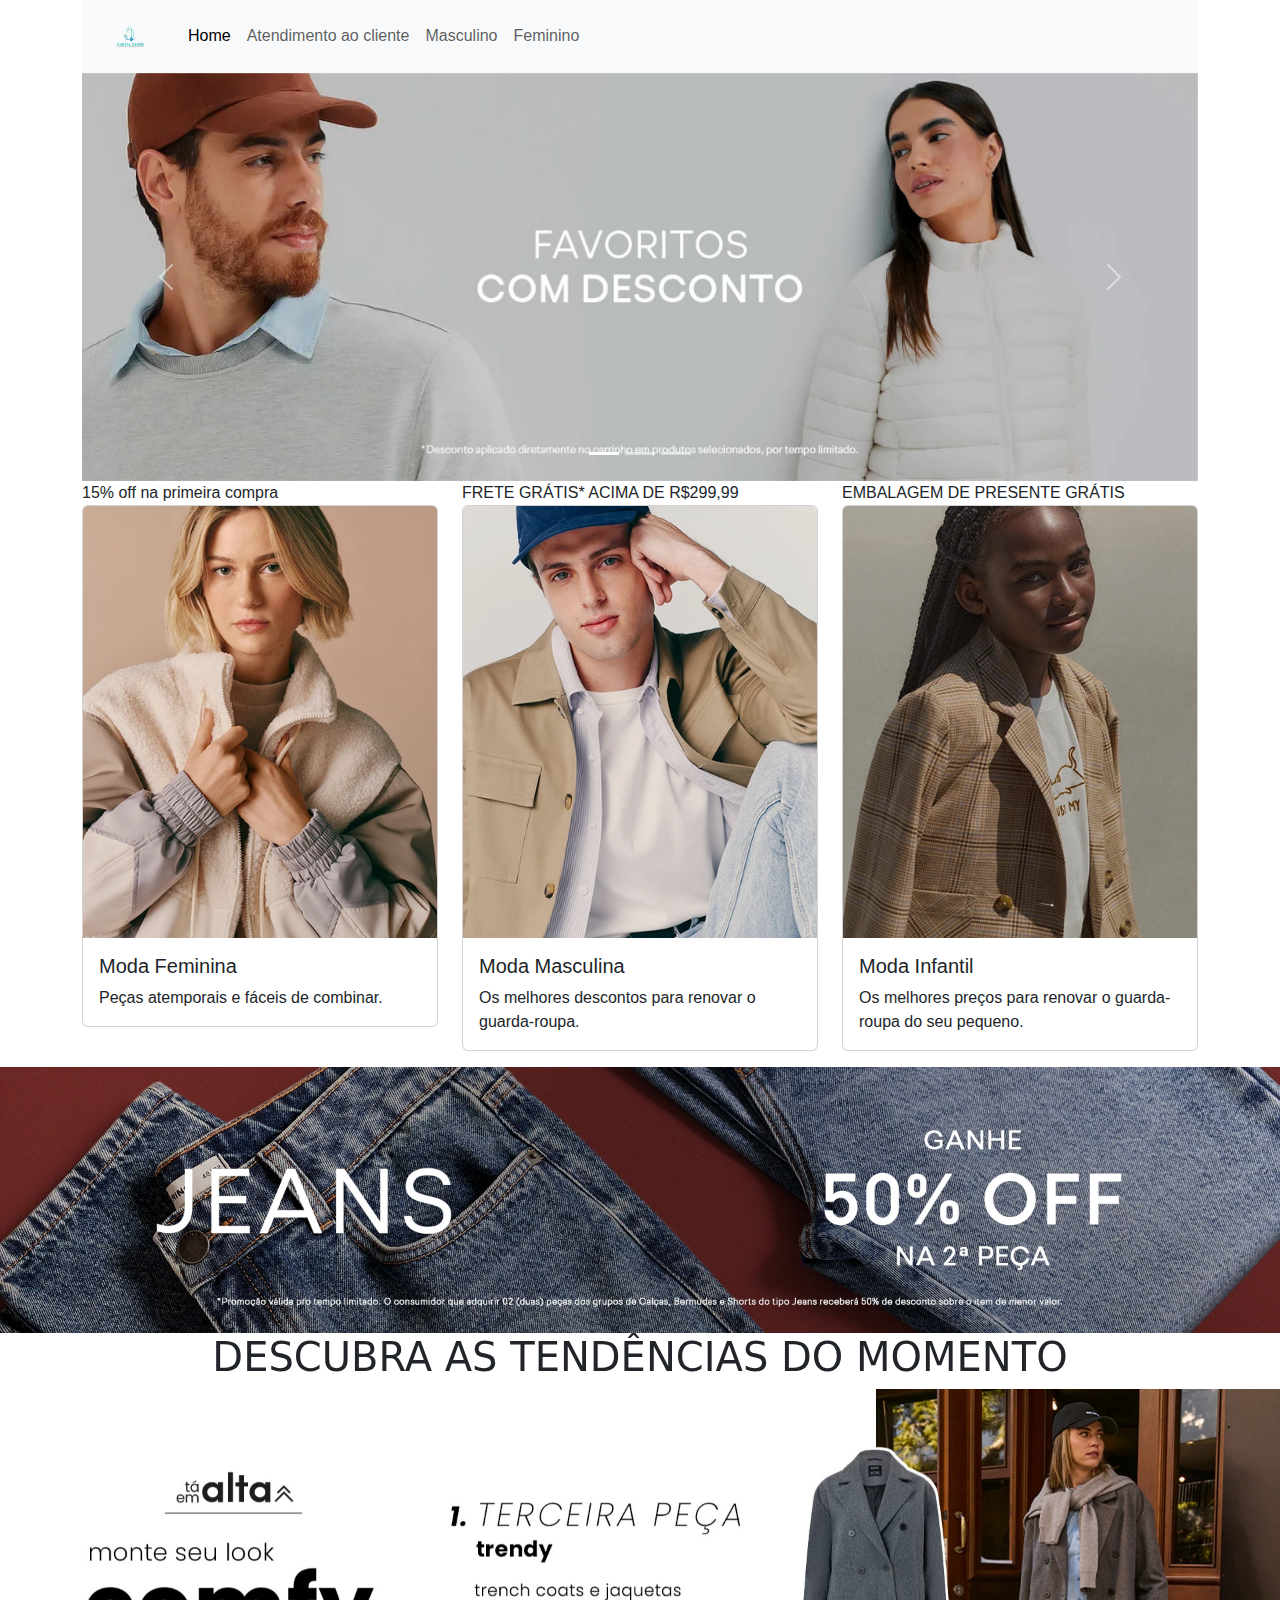
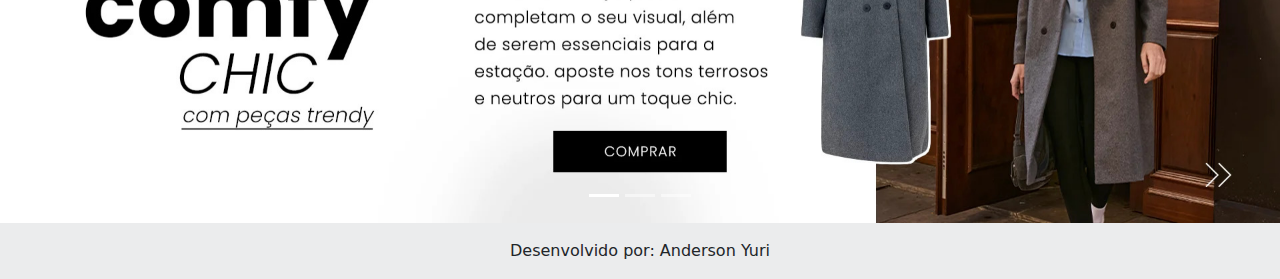
==== index.html @ 221b9bf8 "Add files via upload" ====
<!doctype html>
<html lang="pt-br">
  <head>
    <meta charset="utf-8">
    <meta name="viewport" content="width=device-width, initial-scale=1">
    <link rel="stylesheet" href="css/style.css">
    <title>loja de roupas</title>
    <link href="https://cdn.jsdelivr.net/npm/bootstrap@5.3.3/dist/css/bootstrap.min.css" rel="stylesheet" integrity="sha384-QWTKZyjpPEjISv5WaRU9OFeRpok6YctnYmDr5pNlyT2bRjXh0JMhjY6hW+ALEwIH" crossorigin="anonymous">
  </head>
  <body>
    <div class="container">
      <!--menu-->
      <nav class="navbar navbar-expand-lg bg-body-tertiary">
        <div class="container-fluid">
          <a class="navbar-brand" href="#"><img src="imagens/logo.png" alt="logo" width="70px"></a>
          <button class="navbar-toggler" type="button" data-bs-toggle="collapse" data-bs-target="#navbarNav" aria-controls="navbarNav" aria-expanded="false" aria-label="Toggle navigation">
            <span class="navbar-toggler-icon"></span>
          </button>
          <div class="collapse navbar-collapse" id="navbarNav">
            <ul class="navbar-nav">
              <li class="nav-item">
                <a class="nav-link active" aria-current="page" href="index.html">Home</a>
              </li>
              <li class="nav-item">
                <a class="nav-link" href="atendimento.html">Atendimento ao cliente</a>
              </li>
              <li class="nav-item">
                <a class="nav-link" href="#">Masculino</a>
              </li>
              <li class="nav-item">
                <a class="nav-link" href="#">Feminino</a>
              </li>
            </ul>
          </div>
        </div>
      </nav>
       <!--Fim menu-->
      <!-- carrossel -->
      <div id="carouselExampleIndicators" class="carousel slide" data-bs-ride="carousel">
        <div class="carousel-indicators">
          <button type="button" data-bs-target="#carouselExampleIndicators" data-bs-slide-to="0" class="active" aria-current="true" aria-label="Slide 1"></button>
          <button type="button" data-bs-target="#carouselExampleIndicators" data-bs-slide-to="1" aria-label="Slide 2"></button>
          <button type="button" data-bs-target="#carouselExampleIndicators" data-bs-slide-to="2" aria-label="Slide 3"></button>
        </div>
        <div class="carousel-inner">
          <div class="carousel-item active">
            <img src="imagens/carrossel.jpg" class="d-block w-100" alt="...">
          </div>
          <div class="carousel-item">
            <img src="imagens/carrossel2.jpg" class="d-block w-100" alt="...">
          </div>
          <div class="carousel-item">
            <img src="imagens/carrossel3.jpg" class="d-block w-100" alt="...">
          </div>
        </div>
        <button class="carousel-control-prev" type="button" data-bs-target="#carouselExampleIndicators" data-bs-slide="prev">
          <span class="carousel-control-prev-icon" aria-hidden="true"></span>
          <span class="visually-hidden">Previous</span>
        </button>
        <button class="carousel-control-next" type="button" data-bs-target="#carouselExampleIndicators" data-bs-slide="next">
          <span class="carousel-control-next-icon" aria-hidden="true"></span>
          <span class="visually-hidden">Next</span>
        </button>
      </div>
      <!-- fim carrossel -->
       <!-- grid 1 -->
       <div class="containertext-center" id="grid1">
        <div class="row">
          <div class="col">
            15% off na primeira compra
          </div>
          <div class="col">
            FRETE GRÁTIS* ACIMA DE R$299,99
          </div>
          <div class="col">
            EMBALAGEM DE PRESENTE GRÁTIS
          </div>
        </div>
      </div>
      <!-- fim grid 1 -->
      <!--grid 2-->
      
        <div class="row">
          <div class="col">
            <div class="card mb-3">
              <img src="imagens/Muie.jpg" class="card-img-top" alt="...">
              <div class="card-body">
                <h5 class="card-title">Moda Feminina</h5>
                <p class="card-text">Peças atemporais e fáceis de combinar.</p>
                
              </div>
            </div>
           
          </div>
          <div class="col">
            <div class="card mb-3">
              <img src="imagens/homi.jpg" class="card-img-top" alt="...">
              <div class="card-body">
                <h5 class="card-title">Moda Masculina</h5>
                <p class="card-text">Os melhores descontos para renovar o guarda-roupa.</p>
                
              </div>
            </div>
          </div>
          <div class="col">
            <div class="card mb-3">
              <img src="imagens/criança.jpg" class="card-img-top" alt="...">
              <div class="card-body">
                <h5 class="card-title">Moda Infantil</h5>
                <p class="card-text">Os melhores preços para renovar o guarda-roupa do seu pequeno.</p>
                
              </div>
            </div>
          </div>
        </div>
      </div>
      <!-- Fim grid 2-->
      <div id="carouselExample" class="carousel slide"><!--banner-->
        <div class="carousel-inner">
          <div class="carousel-item active">
            <img src="imagens/banner.jpg" class="d-block w-100" alt="...">
          </div>
        </div>
      </div>
      <!-- fim banner -->
      <!-- carrossel2 -->
      <div id="carousel" class="carousel slide" data-bs-ride="carousel">
        <h1 class="tendencia">DESCUBRA AS TENDÊNCIAS DO MOMENTO</h1>
        <div class="carousel-indicators">
          <button type="button" data-bs-target="#carousel" data-bs-slide-to="0" class="active" aria-current="true" aria-label="Slide 1"></button>
          <button type="button" data-bs-target="#carousel" data-bs-slide-to="1" aria-label="Slide 2"></button>
          <button type="button" data-bs-target="#carousel" data-bs-slide-to="2" aria-label="Slide 3"></button>
        </div>
        <div class="carousel-inner">
          <div class="carousel-item active">
            <img src="imagens/Car1.jpg" class="d-block w-100" alt="...">
          </div>
          <div class="carousel-item">
            <img src="imagens/car2.jpg" class="d-block w-100" alt="...">
          </div>
          <div class="carousel-item">
            <img src="imagens/car3.jpg" class="d-block w-100" alt="...">
          </div>
        </div>
      </div>
      <!-- fim carrossel2 -->
       <!--footer-->
      <footer class="bg-body-tertiary text-center text-lg-start">
        <div class="text-center p-3" style="background-color: rgba(0, 0, 0, 0.05);">
          Desenvolvido por: Anderson Yuri
        </div>
      </footer>
      <!--Fim do footer-->
    </div><!--fim container-->
   <script src="https://cdn.jsdelivr.net/npm/bootstrap@5.3.3/dist/js/bootstrap.bundle.min.js" integrity="sha384-YvpcrYf0tY3lHB60NNkmXc5s9fDVZLESaAA55NDzOxhy9GkcIdslK1eN7N6jIeHz" crossorigin="anonymous"></script>
  </body>
</html>
---- css/style.css ----
*{
 margin: 0;
 padding: 0;
 box-sizing: border-box;   
}
.container{
    font-family:'Trebuchet MS', 'Lucida Sans Unicode', 'Lucida Grande', 'Lucida Sans', Arial, sans-serif;
    justify-content: center;
    align-items: center;
}
.tendencia{
    text-align: center;
}
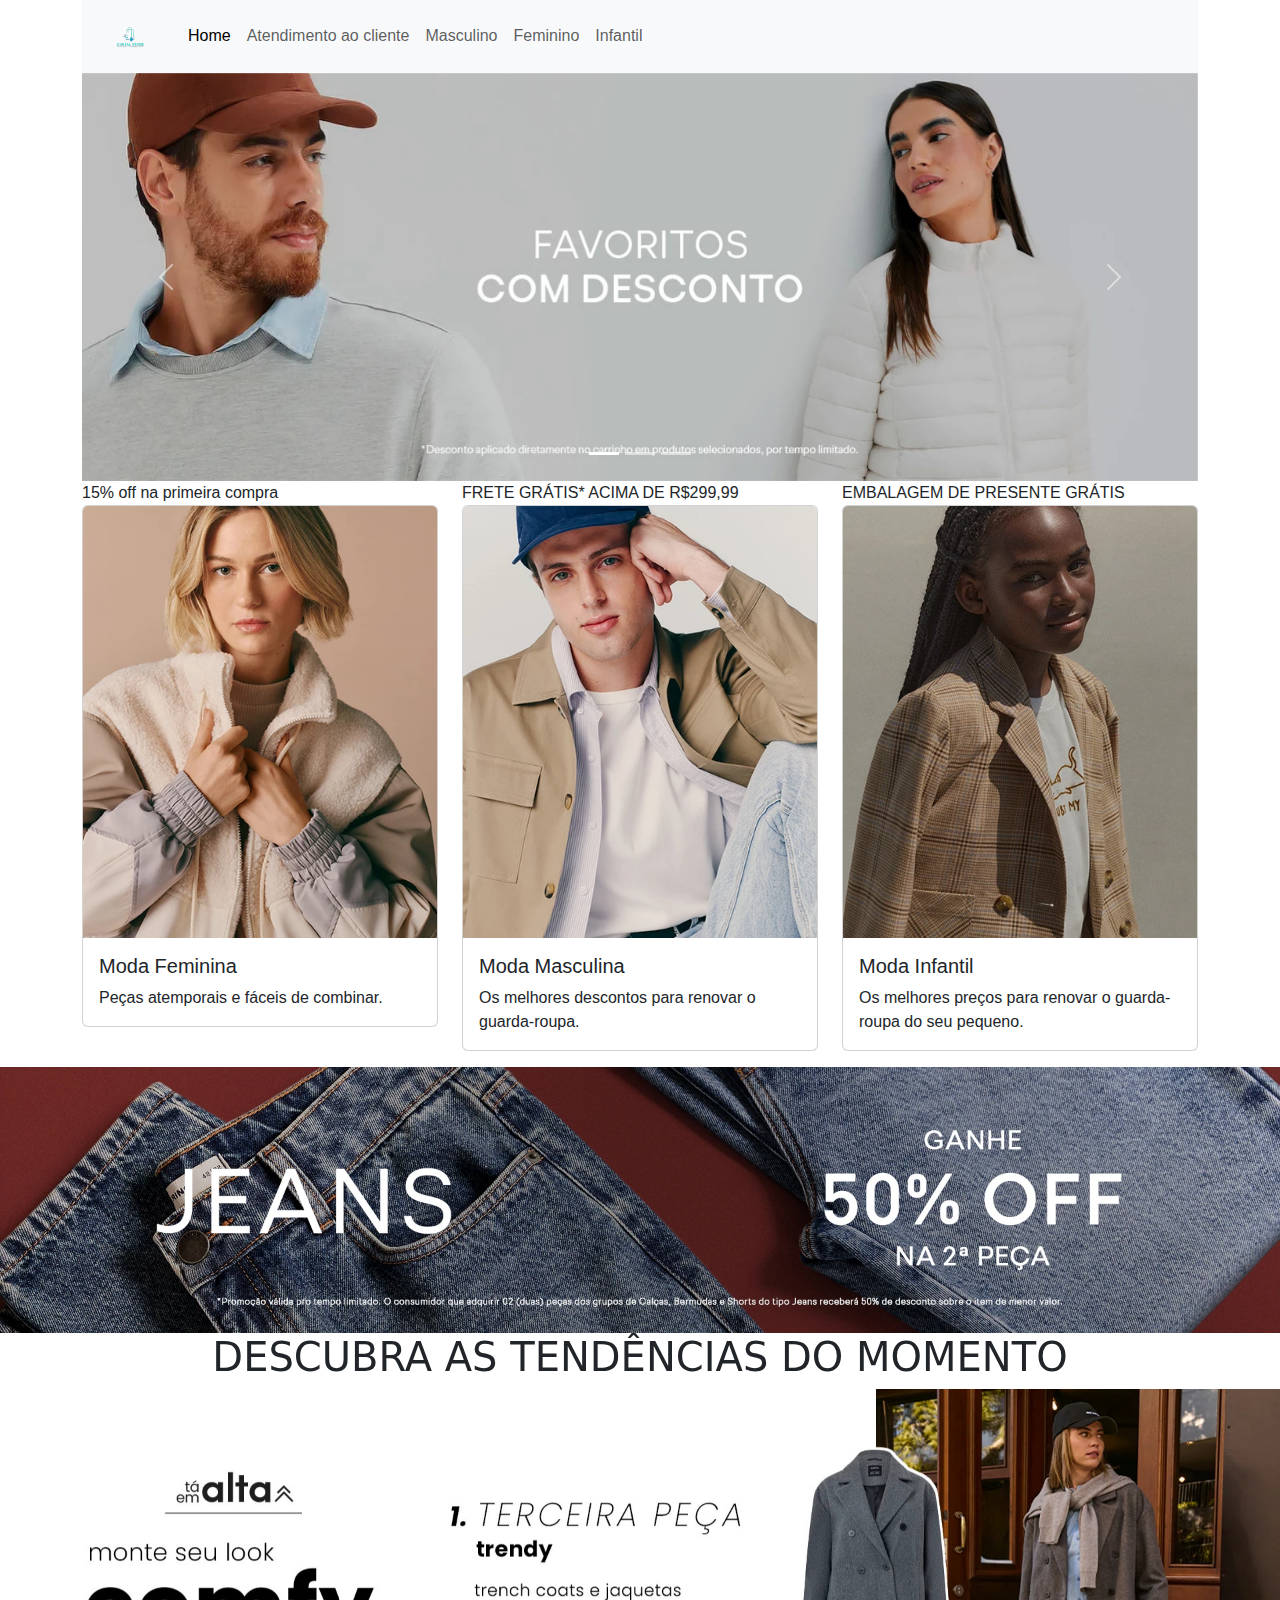
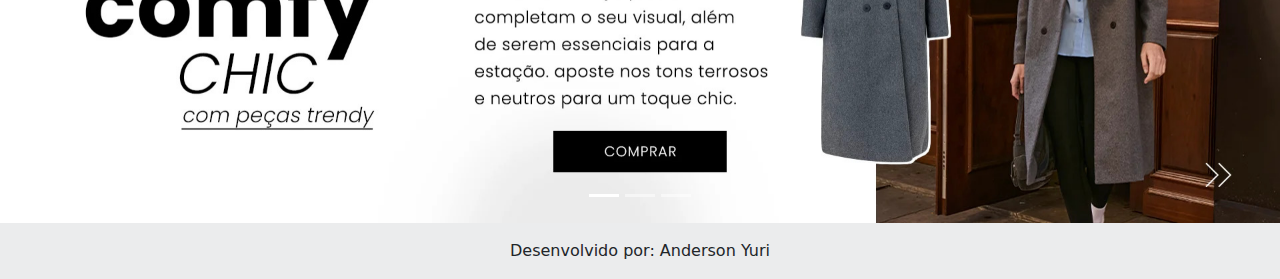
==== commit 0b287381: "Estrutura do site" ====
--- a/index.html
+++ b/index.html
@@ -29,6 +29,9 @@
               </li>
               <li class="nav-item">
                 <a class="nav-link" href="#">Feminino</a>
+              </li>
+              <li class="nav-item">
+                <a class="nav-link" href="#">Infantil</a>
               </li>
             </ul>
           </div>
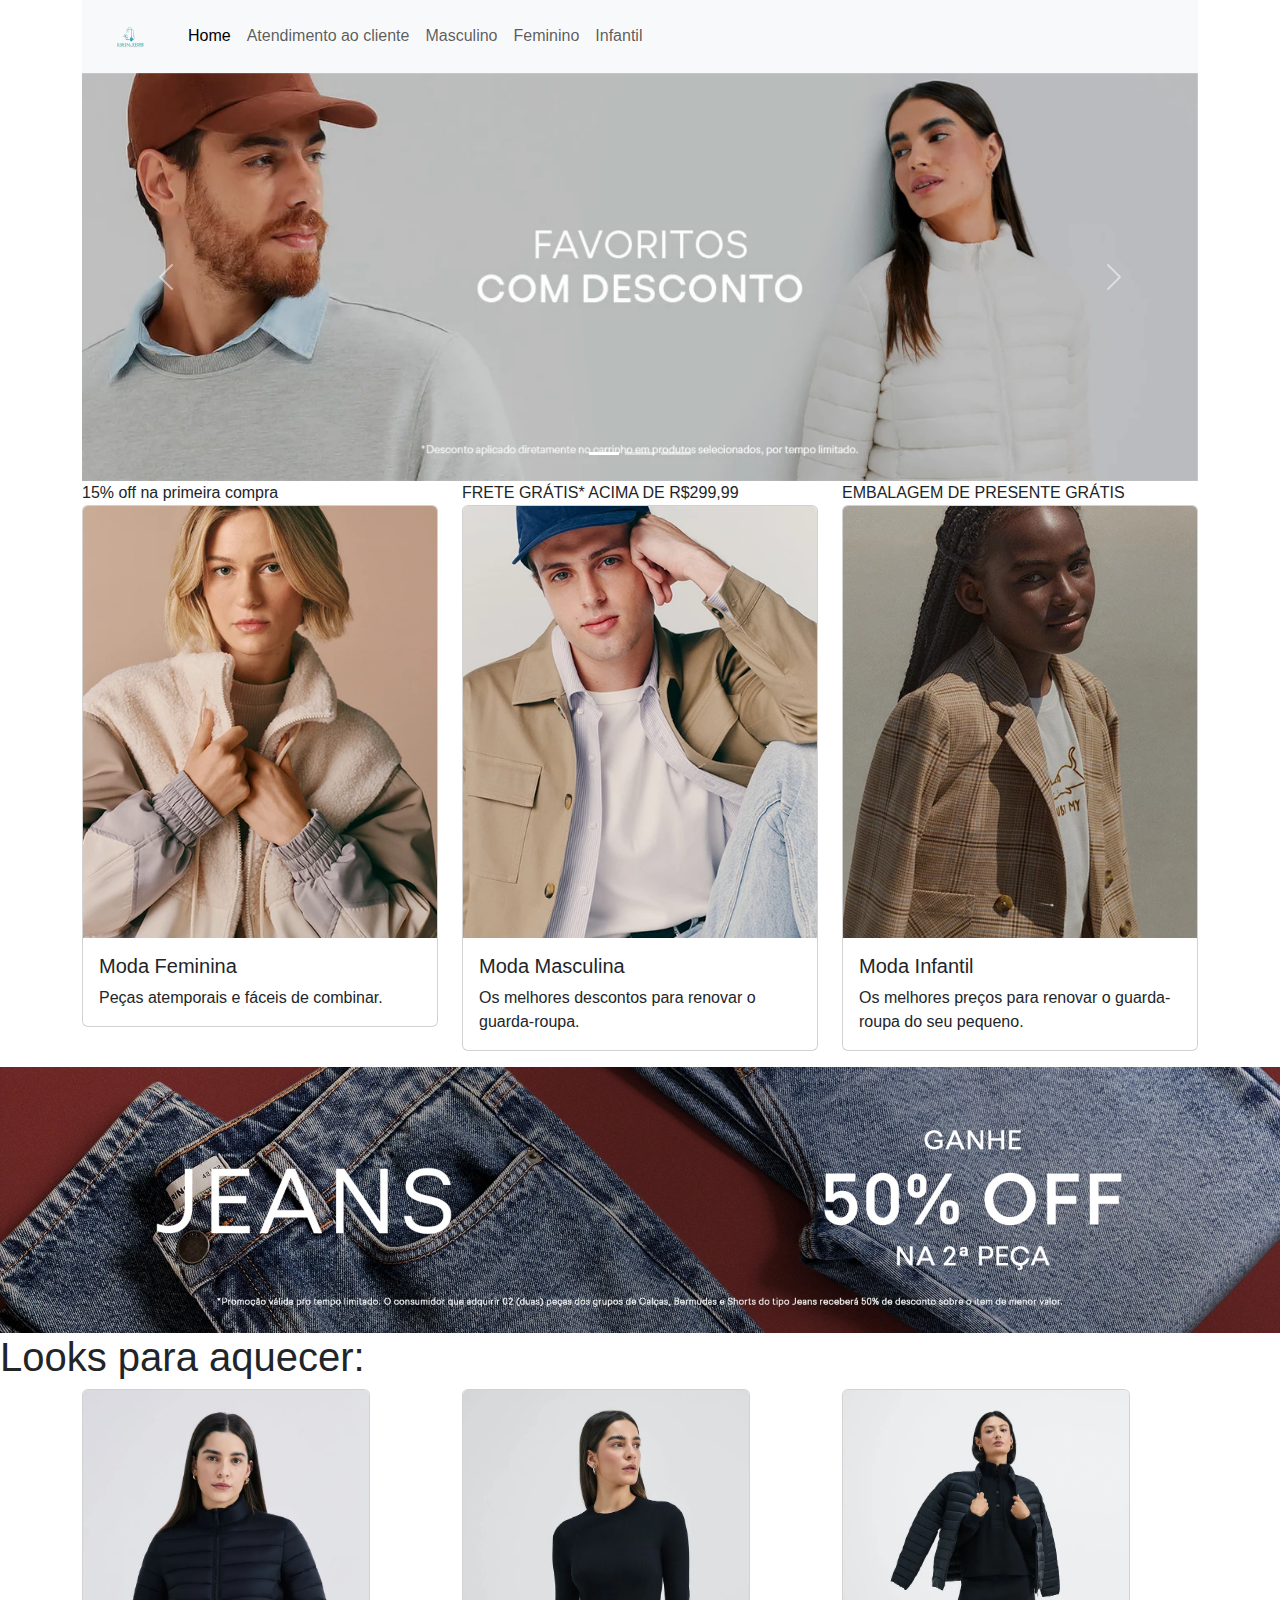
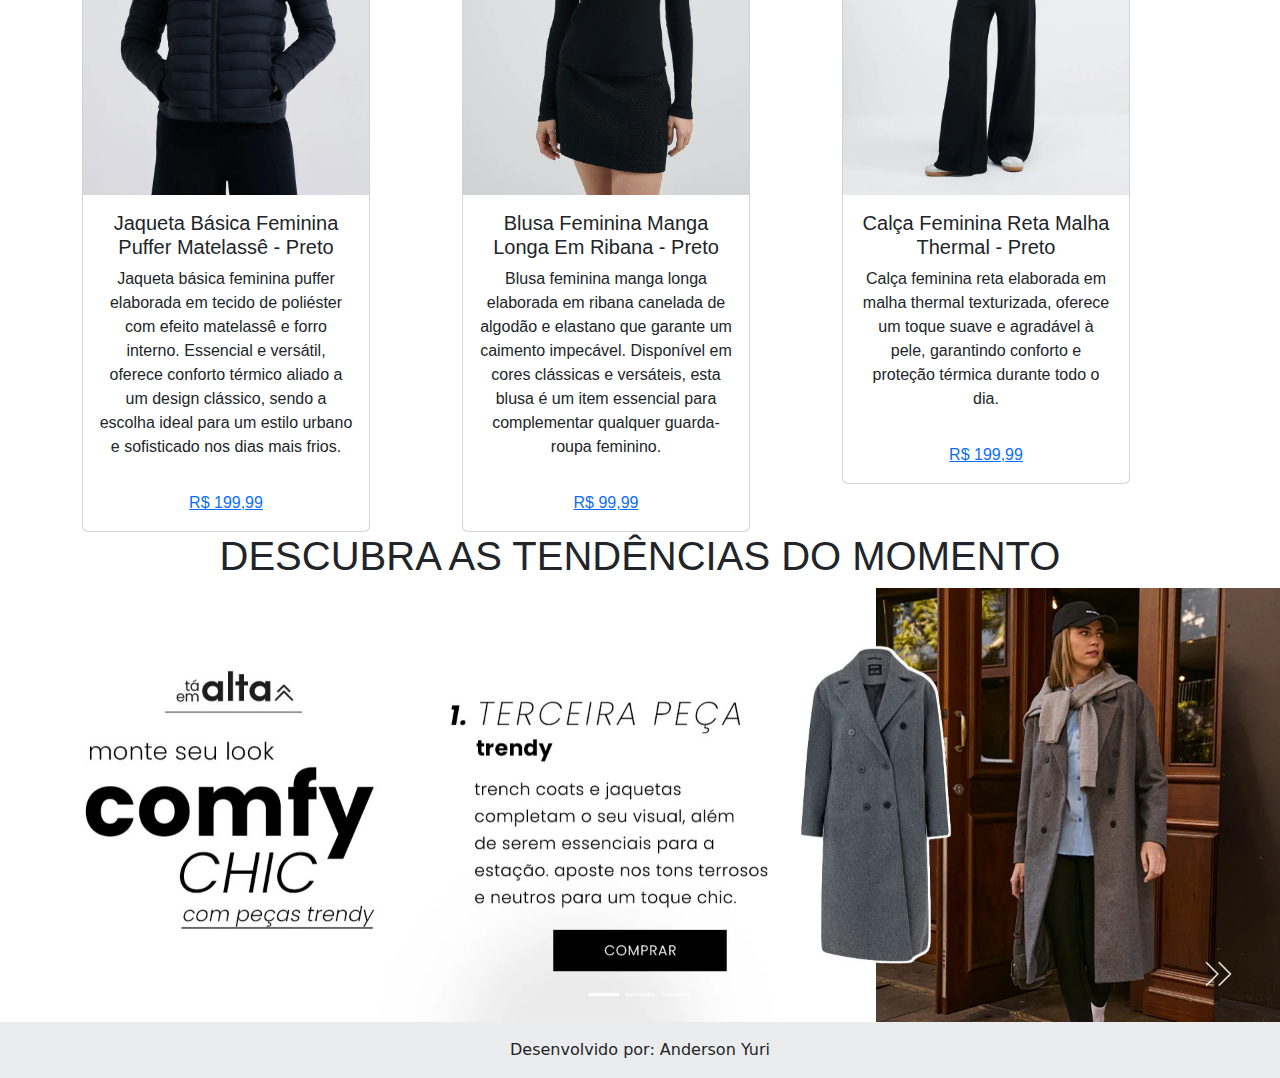
==== commit 89caf80a: "Estrutura do site" ====
--- a/index.html
+++ b/index.html
@@ -116,7 +116,7 @@
             </div>
           </div>
         </div>
-      </div>
+      </div> <!--Fim container 1-->
       <!-- Fim grid 2-->
       <div id="carouselExample" class="carousel slide"><!--banner-->
         <div class="carousel-inner">
@@ -126,6 +126,51 @@
         </div>
       </div>
       <!-- fim banner -->
+       <h1 class="Looks">Looks para aquecer:</h1>
+       <div class="container text-center"> <!--looks-->
+        <div class="row">
+          <div class="col">
+            <div class="card" style="width: 18rem;">
+              <img src="imagens/JaqueFemi.jpg" class="card-img-top" alt="...">
+              <div class="card-body">
+                <h5 class="card-title">Jaqueta Básica Feminina Puffer Matelassê - Preto</h5>
+                <p class="card-text">Jaqueta básica feminina puffer elaborada em tecido de poliéster com efeito matelassê e forro interno. Essencial e versátil, oferece conforto térmico aliado a um design clássico, sendo a escolha ideal para um estilo urbano e sofisticado nos dias mais frios.
+                </p>
+              </div>
+              <div class="card-body">
+                <a href="#" class="card-link">R$ 199,99
+                </a>
+              </div>
+            </div>
+          </div>
+          <div class="col">
+            <div class="card" style="width: 18rem;">
+              <img src="imagens/manga.jpg" class="card-img-top" alt="...">
+              <div class="card-body">
+                <h5 class="card-title">Blusa Feminina Manga Longa Em Ribana - Preto</h5>
+                <p class="card-text">Blusa feminina manga longa elaborada em ribana canelada de algodão e elastano que garante um caimento impecável. Disponível em cores clássicas e versáteis, esta blusa é um item essencial para complementar qualquer guarda-roupa feminino.</p>
+              </div>
+              <div class="card-body">
+                <a href="#" class="card-link">R$ 99,99
+                </a>
+              </div>
+            </div>
+          </div>
+          <div class="col">
+            <div class="card" style="width: 18rem;">
+              <img src="imagens/calça.jpg" class="card-img-top" alt="...">
+              <div class="card-body">
+                <h5 class="card-title">Calça Feminina Reta Malha Thermal - Preto</h5>
+                <p class="card-text">Calça feminina reta elaborada em malha thermal texturizada, oferece um toque suave e agradável à pele, garantindo conforto e proteção térmica durante todo o dia.</p>
+              </div>
+              <div class="card-body">
+                <a href="#" class="card-link">R$ 199,99
+                </a>
+              </div>
+            </div>
+          </div>
+        </div>
+      </div> <!--Fim loks-->
       <!-- carrossel2 -->
       <div id="carousel" class="carousel slide" data-bs-ride="carousel">
         <h1 class="tendencia">DESCUBRA AS TENDÊNCIAS DO MOMENTO</h1>
@@ -154,7 +199,7 @@
         </div>
       </footer>
       <!--Fim do footer-->
-    </div><!--fim container-->
+    </div><!--fim container 2-->
    <script src="https://cdn.jsdelivr.net/npm/bootstrap@5.3.3/dist/js/bootstrap.bundle.min.js" integrity="sha384-YvpcrYf0tY3lHB60NNkmXc5s9fDVZLESaAA55NDzOxhy9GkcIdslK1eN7N6jIeHz" crossorigin="anonymous"></script>
   </body>
 </html>--- a/css/style.css
+++ b/css/style.css
@@ -4,10 +4,16 @@
  box-sizing: border-box;   
 }
 .container{
+    
     font-family:'Trebuchet MS', 'Lucida Sans Unicode', 'Lucida Grande', 'Lucida Sans', Arial, sans-serif;
     justify-content: center;
     align-items: center;
 }
+.Looks{
+    font-family: 'Trebuchet MS', 'Lucida Sans Unicode', 'Lucida Grande', 'Lucida Sans', Arial, sans-serif;
+}
 .tendencia{
+    font-family: 'Trebuchet MS', 'Lucida Sans Unicode', 'Lucida Grande', 'Lucida Sans', Arial, sans-serif;
     text-align: center;
-}+}
+
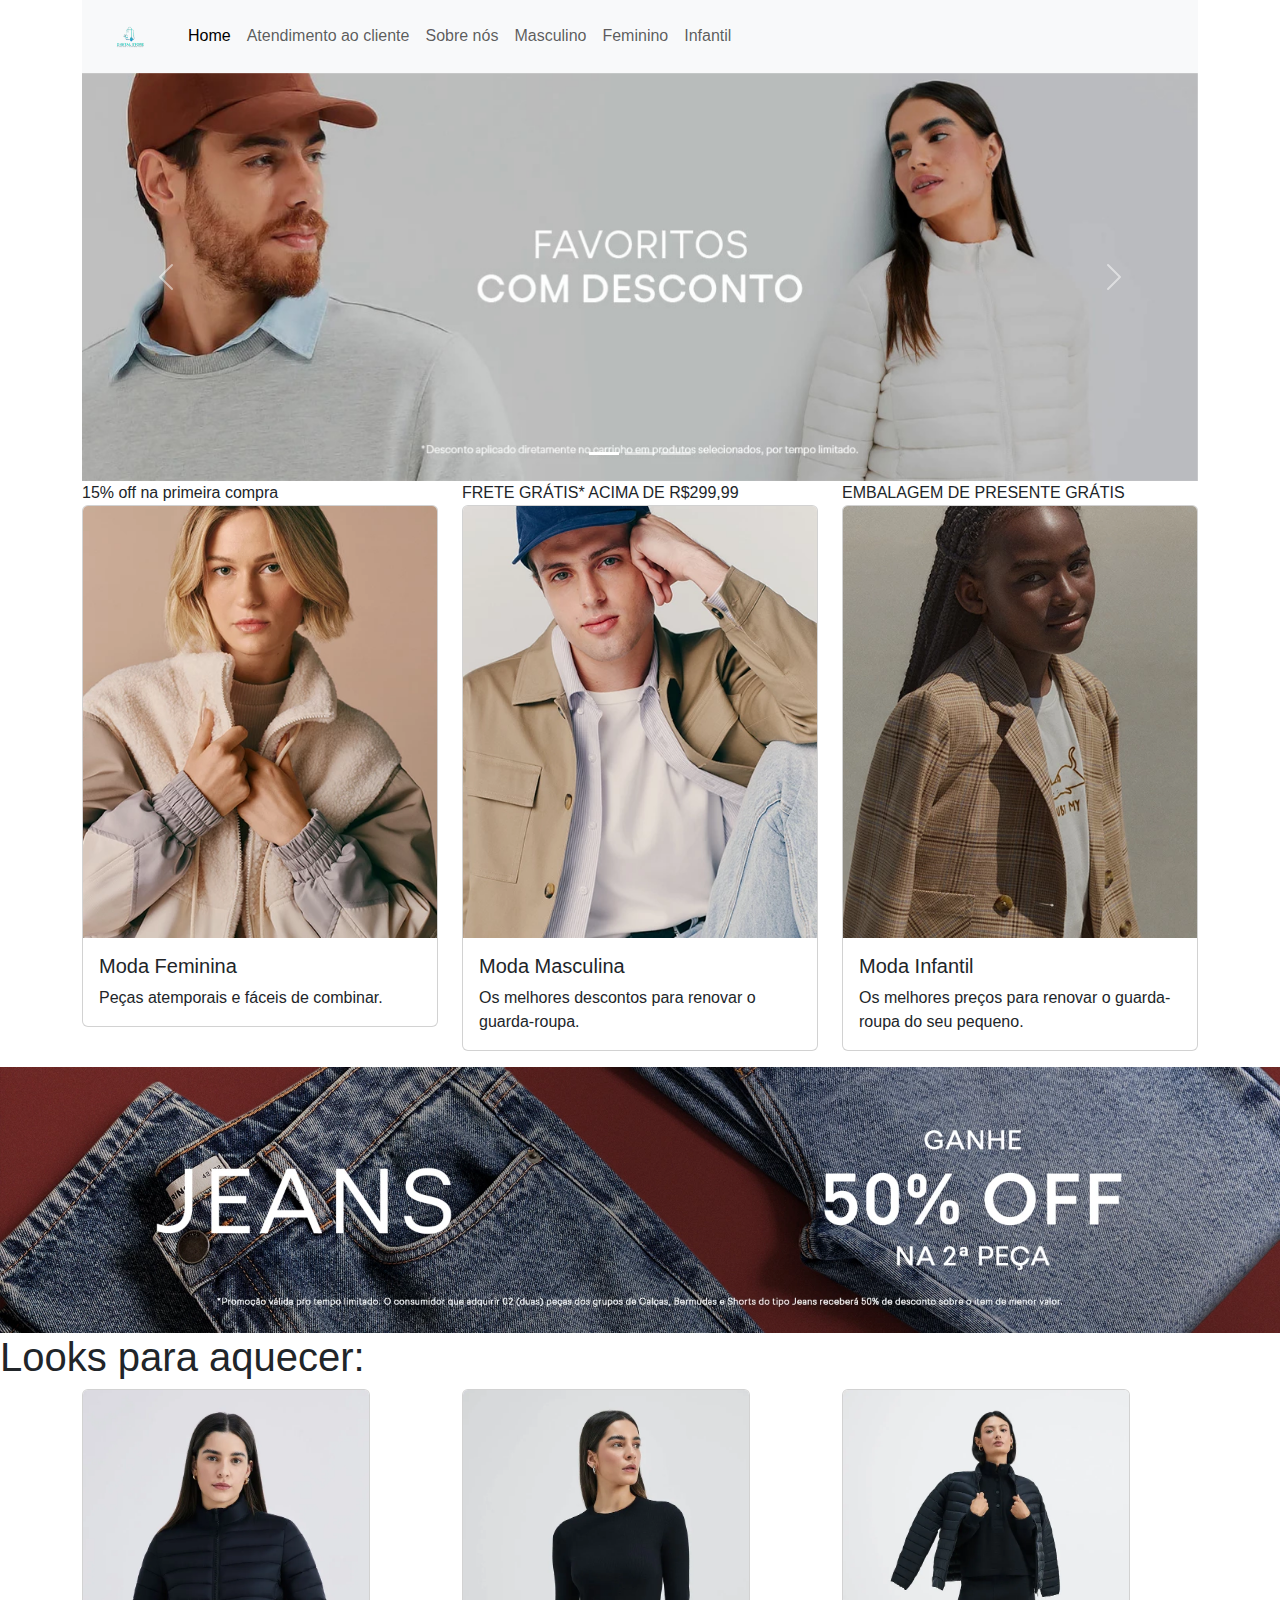
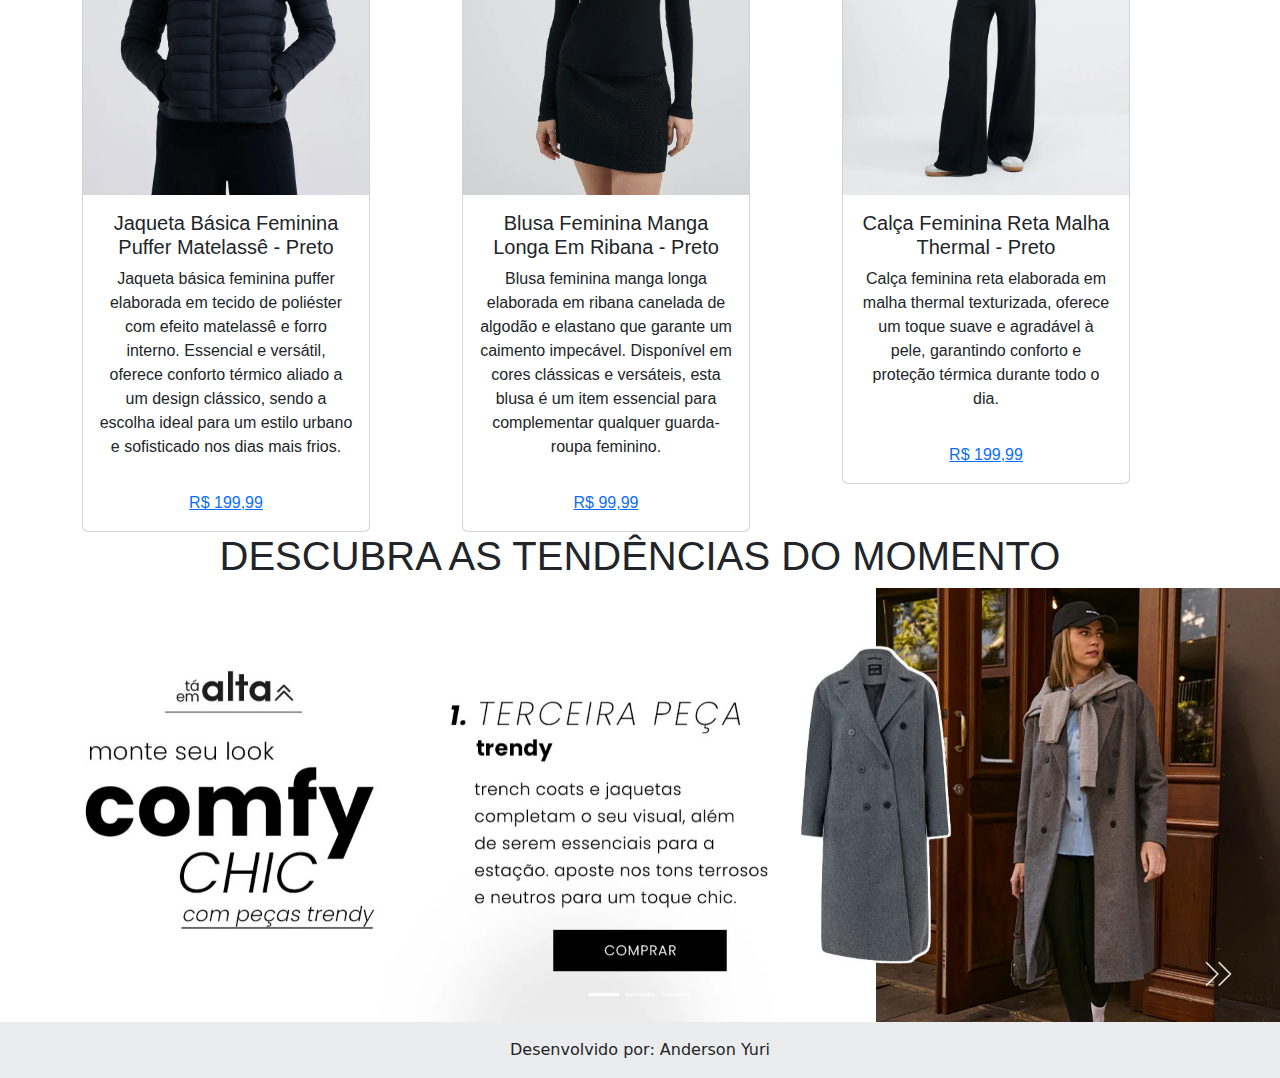
==== commit a923d4cb: "Estrutura do site" ====
--- a/index.html
+++ b/index.html
@@ -25,6 +25,9 @@
                 <a class="nav-link" href="atendimento.html">Atendimento ao cliente</a>
               </li>
               <li class="nav-item">
+                <a class="nav-link" href="sobre.html">Sobre nós</a>
+              </li>
+              <li class="nav-item">
                 <a class="nav-link" href="#">Masculino</a>
               </li>
               <li class="nav-item">
@@ -118,7 +121,8 @@
         </div>
       </div> <!--Fim container 1-->
       <!-- Fim grid 2-->
-      <div id="carouselExample" class="carousel slide"><!--banner-->
+       <!--banner-->
+      <div id="carouselExample" class="carousel slide">
         <div class="carousel-inner">
           <div class="carousel-item active">
             <img src="imagens/banner.jpg" class="d-block w-100" alt="...">
